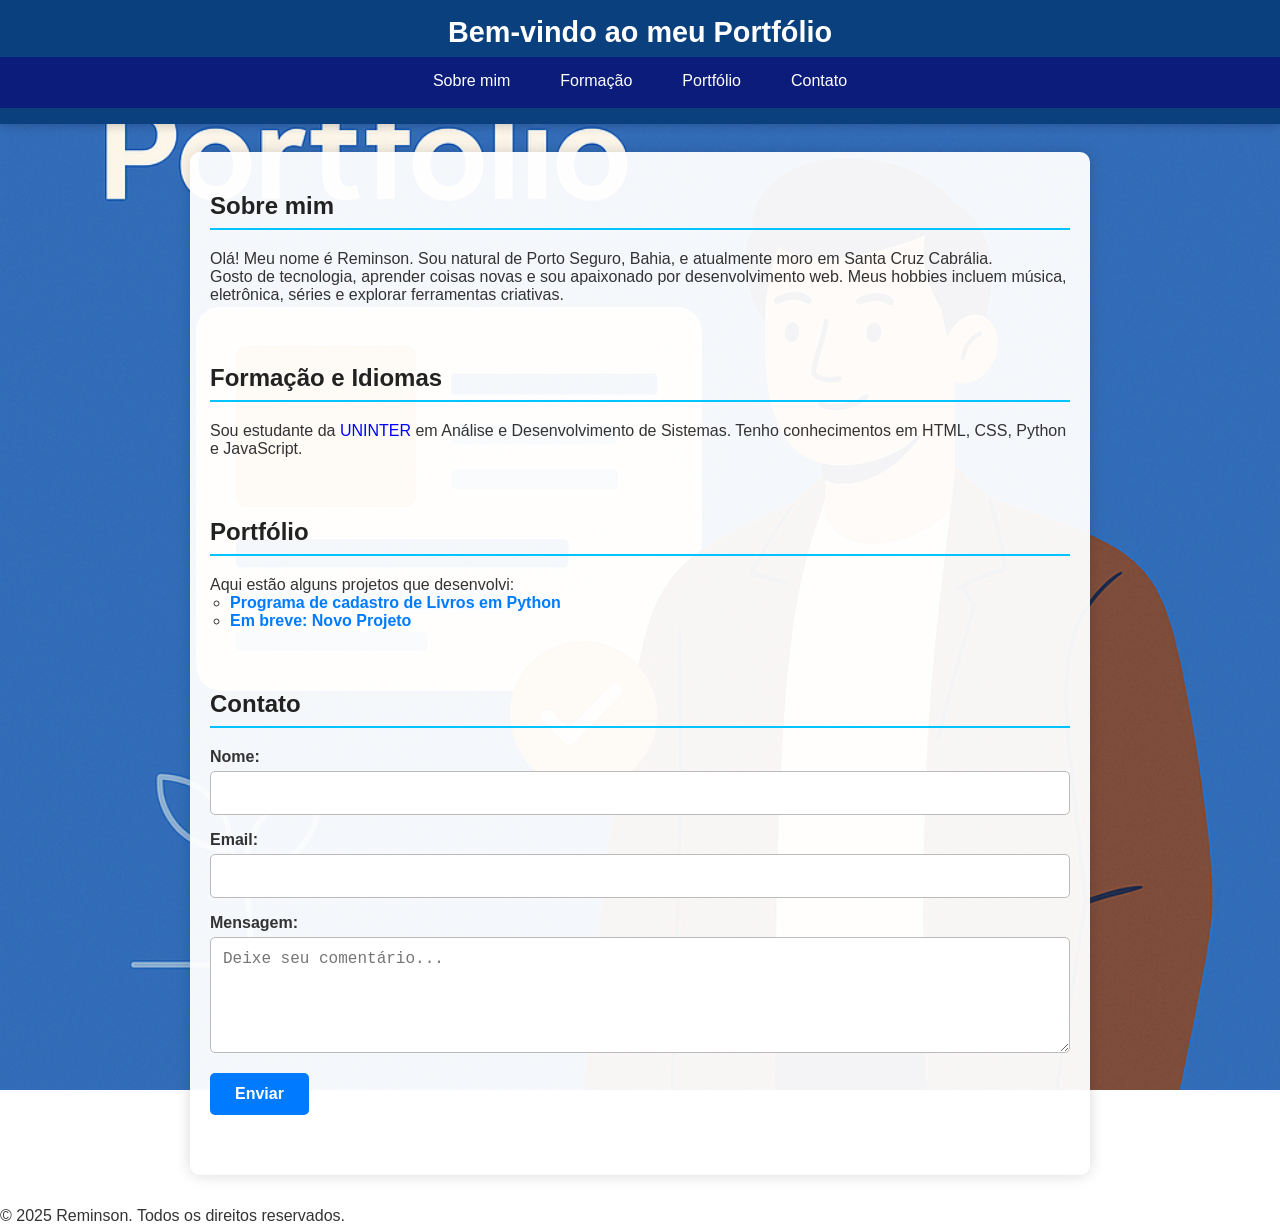
==== index.html @ 27b28b3c "segundo envio" ====
<!DOCTYPE html>
<html lang="pt-BR">
<head>
  <meta charset="UTF-8">
  <meta name="viewport" content="width=device-width, initial-scale=1.0">
  <title>Portfólio de Reminson</title>

  <link rel="stylesheet" href="estilo.css">
</head>
<body>

  <header>
    <h1>Bem-vindo ao meu Portfólio</h1>
    <nav>
      <ul>
       
        <li><a href="sobre.html">Sobre mim</a></li>
        <li><a href="formacao.html">Formação</a></li>
        <li><a href="portfolio.html">Portfólio</a></li>
      
        <li>
          <a href="submenu.html">Contato</a>
          <!-- O submenu fica dentro do <li> principal -->
          <ul class="submenu">
            <li><a href="https://www.linkedin.com/" target="_blank">LinkedIn</a></li>
            <li><a href="https://github.com/Reminsonrps" target="_blank">GitHub</a></li>
          </ul>
        </li>
      </ul>
    </nav>
  </header>


  <main>
    
    <section id="sobre">
      <h2>Sobre mim</h2>
   
      <p>Olá! Meu nome é Reminson. Sou natural de Porto Seguro, Bahia, e atualmente moro em Santa Cruz Cabrália.</p>
      <p>Gosto de tecnologia, aprender coisas novas e sou apaixonado por desenvolvimento web. Meus hobbies incluem música, eletrônica, séries e explorar ferramentas criativas.</p>
    </section>

    <section id="formacao">
      <h2>Formação e Idiomas</h2>
      <p>Sou estudante da <span style="color: blue;">UNINTER</span> em Análise e Desenvolvimento de Sistemas.
         Tenho conhecimentos em HTML, CSS, Python e JavaScript.</p>
    </section>

    <section id="portfolio">
      <h2>Portfólio</h2>
      <p>Aqui estão alguns projetos que desenvolvi:</p>
      <ul>
        <li><a href="https://github.com/Reminsonrps/Reminsonrps/blob/main/cadastro_livros.py" target="_blank">Programa de cadastro de Livros em Python</a></li>
        <li><a href="#" target="_blank">Em breve: Novo Projeto</a></li>
      </ul>
    </section>

    <section id="contato">
      <h2>Contato</h2>
  
      <form action="#" method="post">
        <div class="form-group">
          <label for="nome">Nome:</label>
          <input type="text" id="nome" name="nome" required>
        </div>

        <div class="form-group">
          <label for="email">Email:</label>
          <input type="email" id="email" name="email" required>
        </div>

        <div class="form-group">
          <label for="mensagem">Mensagem:</label>
          <textarea id="mensagem" name="mensagem" rows="5" placeholder="Deixe seu comentário..." required></textarea>
        </div>

        <button type="submit" class="submit-button">Enviar</button>
      </form>
    </section>
  </main>


  <footer>
    <p>© 2025 Reminson. Todos os direitos reservados.</p>
  </footer>

</body>
</html>
---- estilo.css ----
* {
  margin: 0;
  padding: 0;
  box-sizing: border-box;
}



body {
  font-family: 'Segoe UI', sans-serif;

  background-image: url("portifolio.png");
  background-size: cover;
  background-attachment: fixed;
  background-position: center;
  background-repeat: no-repeat;
  color: #333;

  padding-top: 120px;
}

/* --- Cabeçalho --- */
header {
  position: fixed;
  width: 100%;
  top: 0;
  left: 0;

  background-color: #0a407e;
  color: white;
  text-align: center;
  box-shadow: 0 2px 10px rgba(0,0,0,0.2);
  z-index: 1000; /* Garante que o header fique acima de outros conteúdos */
  padding: 1rem 0;
}

header h1 {
    font-size: 1.8rem;
    margin-bottom: 0.5rem;
}

/* --- Navegação Principal --- */
nav ul {
  list-style: none;
  background-color: #0c1c7a;
  display: flex;
  justify-content: center;
}

nav > ul > li {
  /*  position: relative para ser a referência do submenu */
  position: relative;
}

nav > ul > li > a {
  display: block;
  padding: 15px 25px;
  color: white;
  text-decoration: none;
  transition: background-color 0.3s, border-color 0.3s;

  border-bottom: 3px solid transparent;
}

nav > ul > li > a:hover {
    border-radius: 15px 15px 0 0  /* Borda arredondada no topo */;
    background-color: #1be7e7;
    color: #fff;

  border-bottom-color: #8a1667;
}

/* --- Submenu --- */
.submenu {

  display: none;

  position: absolute;
  top: 100%; /* Aparece logo abaixo do item pai */
  left: 0;
  background-color: #0c1c7a;
  list-style: none;
  padding: 10px 0;
  min-width: 180px;
  border-radius: 0 0 5px 5px;
  box-shadow: 0 4px 8px rgba(0,0,0,0.2);
}

.submenu li {
    width: 100%;
}

.submenu a {
  padding: 10px 20px;
  display: block;
  color: white;
  text-decoration: none;
  transition: background-color 0.3s;
}

.submenu a:hover {
  background-color: #1be7e7;
  color: #0c1c7a;
  font-weight: bold;
}

/* Mostra o submenu quando o mouse passa sobre o <li> pai */
nav > ul > li:hover > .submenu {
  display: block;
}

/* --- Conteúdo Principal --- */
main {
  max-width: 900px;
 
  margin: 2rem auto;
  padding: 20px;
  background-color: rgba(255, 255, 255, 0.95); /* Fundo branco com leve transparência */
  box-shadow: 0 0 15px rgba(0, 0, 0, 0.15);
  border-radius: 10px;
}



section {
  padding-top: 20px; /* Espaçamento para o conteúdo dentro da seção */
  margin-bottom: 40px;
}

section h2 {
  color: #222;
  border-bottom: 2px solid #00c3ff;
  padding-bottom: 8px;
  margin-bottom: 20px;
}

/* --- Lista de Projetos (seção Portfólio) --- */
#portfolio ul {
  list-style-type: circle;
  padding-left: 20px;
}

#portfolio ul a {
    color: #007bff;
    text-decoration: none;
    font-weight: bold;
}

#portfolio ul a:hover {
    text-decoration: underline;
    color: #0056b3;
}

/* --- Formulário --- */
.form-group {
  margin-bottom: 1rem;
}
.form-group label {
  display: block;
  margin-bottom: 5px;
  font-weight: bold;
}
.form-group input,
.form-group textarea {
  width: 100%;
  padding: 12px;
  border: 1px solid #bbb;
  border-radius: 5px;
  font-size: 16px;
}

button[type="submit"] {
  background-color: #007bff;
  color: white;
  padding: 12px 25px;
  border: none;
  border-radius: 5px;
  cursor: pointer;/* Botão de envio estilizado */
  font-weight: bold; /* Negrito para destacar o botão */
  font-size: 1rem;
  transition: background-color 0.3s ease;
}

button[type="submit"]:hover { /*efeito de hover no botão de envio*/
  background-color: #0056b3;/* Tema escuro mantido intencionalmente para destacar visualmente esta seção */
}
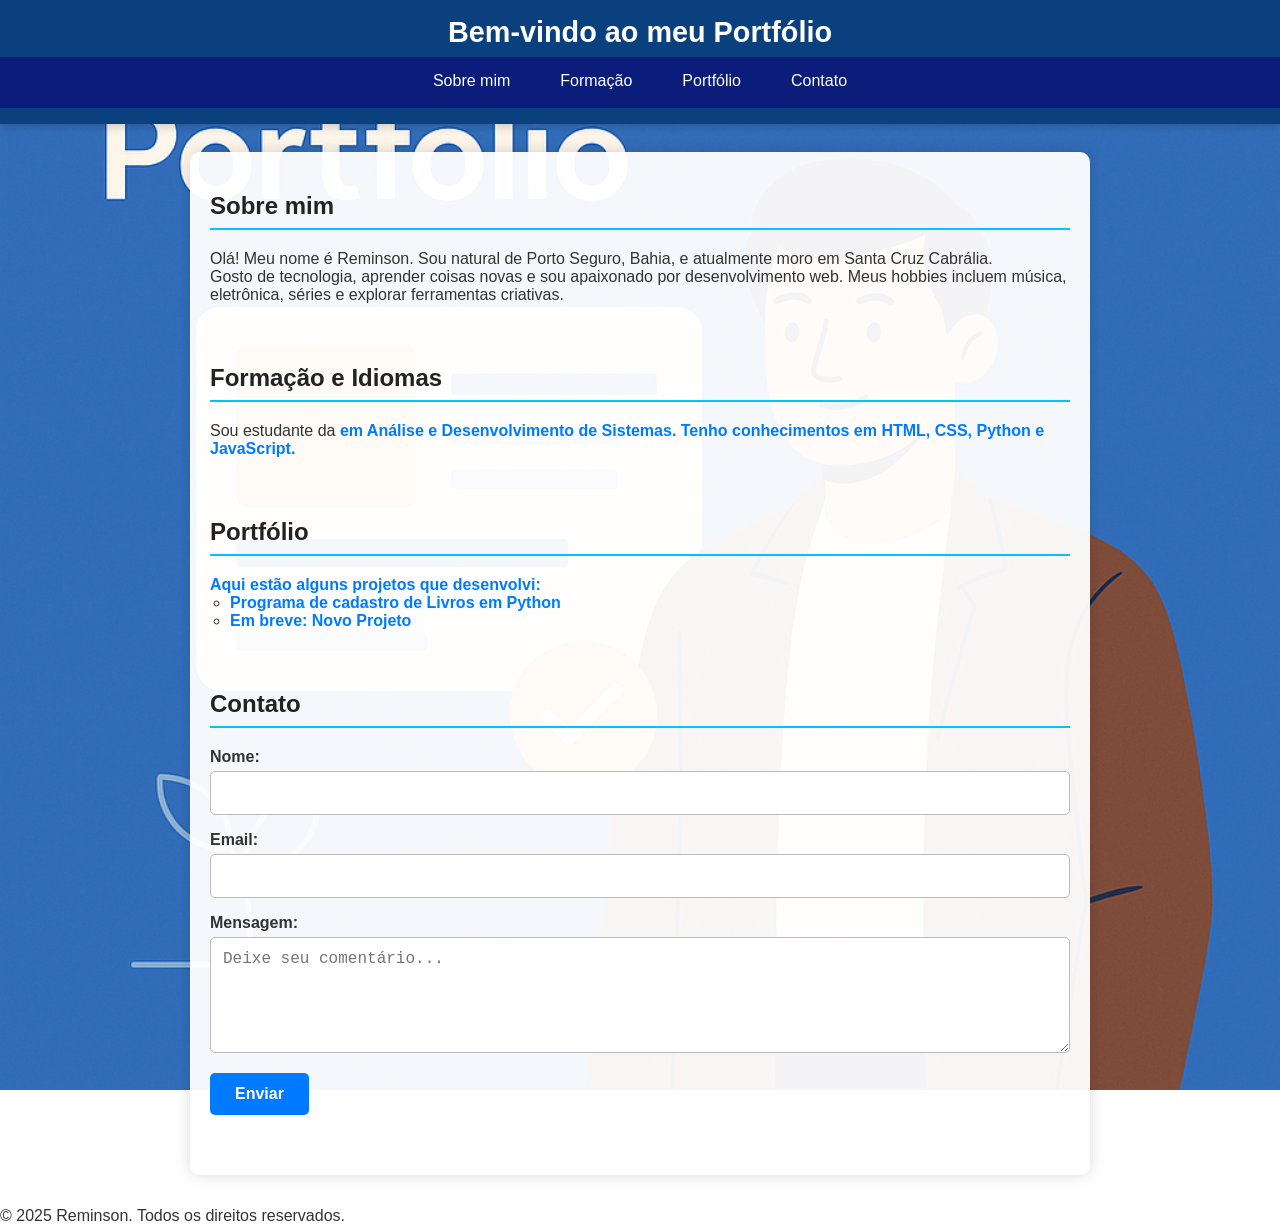
==== commit 28dc547b: "Update index.html Mais um link adicionado na section "formacao"" ====
--- a/index.html
+++ b/index.html
@@ -42,7 +42,13 @@
 
     <section id="formacao">
       <h2>Formação e Idiomas</h2>
-      <p>Sou estudante da <span style="color: blue;">UNINTER</span> em Análise e Desenvolvimento de Sistemas.
+      <p>Sou estudante da<a href="https://www.uninter.com/graduacao/a-distancia/?gad_source=1&gad_
+        campaignid=1685931051&gbraid=0AAAAAC8RN6I3Iyv0mw6DnQpOIxSLikW9v&gclid=CjwKCAjwg7PDBhBxEiwAf1
+        CVuxccuvXbNvY49lQBTGgmfOwpr0OC_aF-nBJODFx4KXXMw_FB_lSM8xoCfewQAvD_BwE&gclsrc=aw.ds" 
+        style=" font-weight: bold; 
+               text-decoration: none;
+               color: #007bff;
+              "> em Análise e Desenvolvimento de Sistemas.
          Tenho conhecimentos em HTML, CSS, Python e JavaScript.</p>
     </section>
 
@@ -85,4 +91,4 @@
   </footer>
 
 </body>
-</html>+</html>
--- a/estilo.css
+++ b/estilo.css
@@ -185,4 +185,23 @@
 
 button[type="submit"]:hover { /*efeito de hover no botão de envio*/
   background-color: #0056b3;/* Tema escuro mantido intencionalmente para destacar visualmente esta seção */
+}
+@media (max-width: 768px) {
+ section{
+     margin: 50px; /* Reduz a margem para telas menores */
+    width: 100%;
+  }
+
+  body {
+    margin: 20px; /* Reduz a margem para telas menores */
+    width: 100%;
+  }
+
+  header ul {
+    width: 100%; /* Ocupa quase toda a largura da tela */
+  }
+
+  h1 {
+    font-size: 1.5rem;
+  }
 }
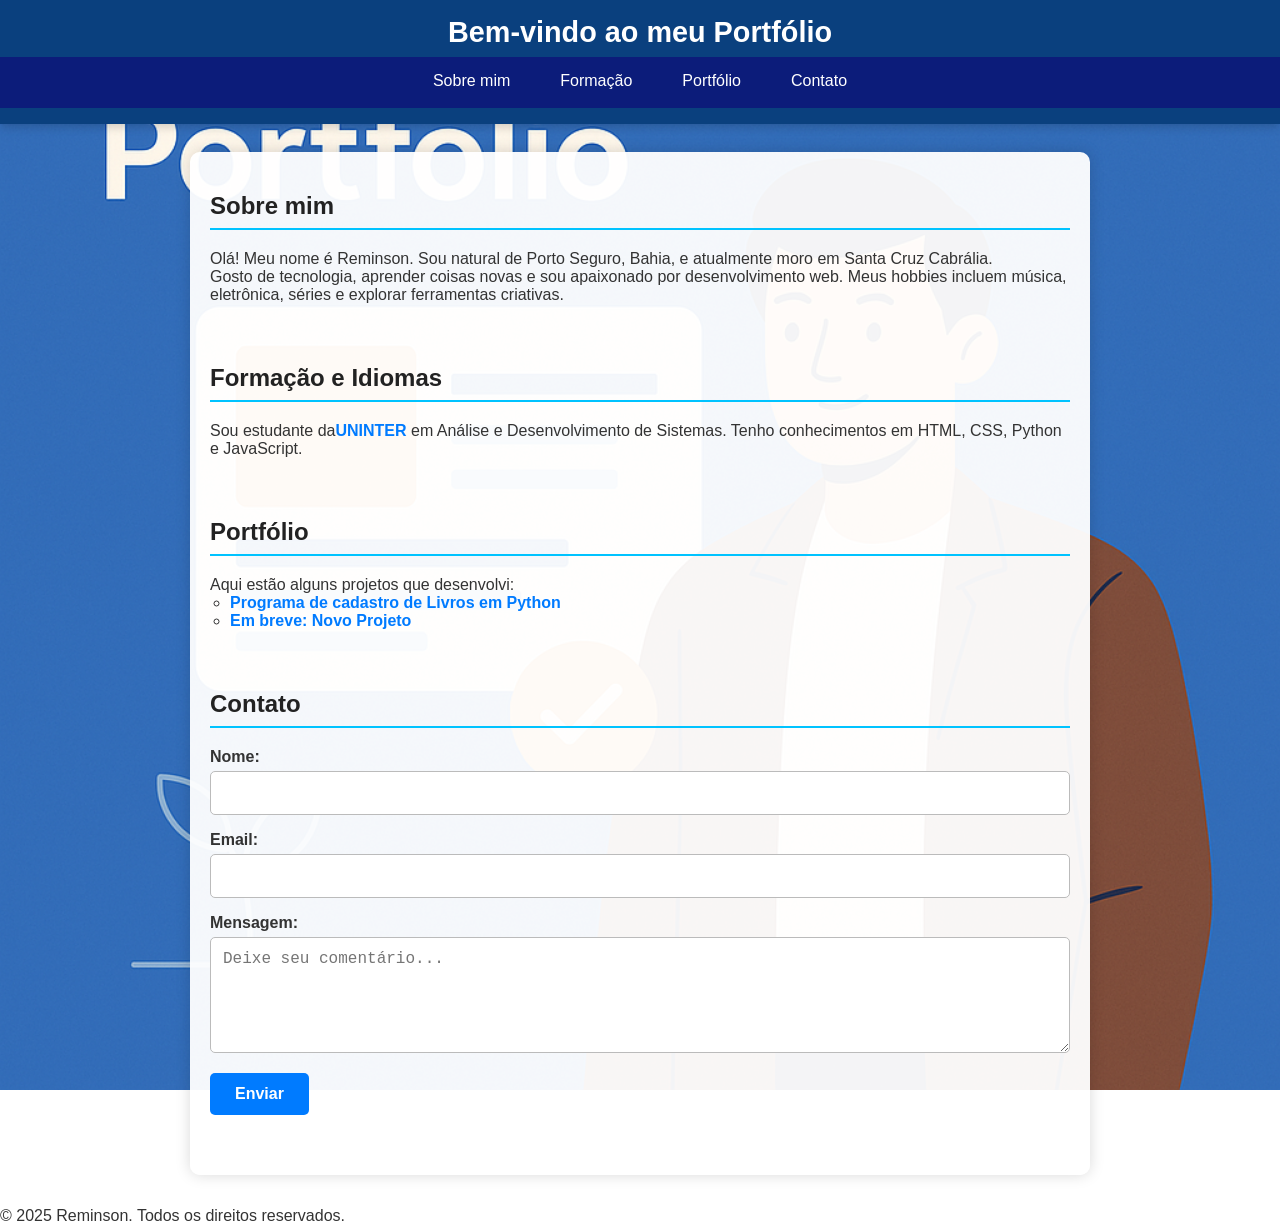
==== commit 7880c9ba: "Update index.html correção do link" ====
--- a/index.html
+++ b/index.html
@@ -48,7 +48,7 @@
         style=" font-weight: bold; 
                text-decoration: none;
                color: #007bff;
-              "> em Análise e Desenvolvimento de Sistemas.
+              ">UNINTER</a> em Análise e Desenvolvimento de Sistemas.
          Tenho conhecimentos em HTML, CSS, Python e JavaScript.</p>
     </section>
 
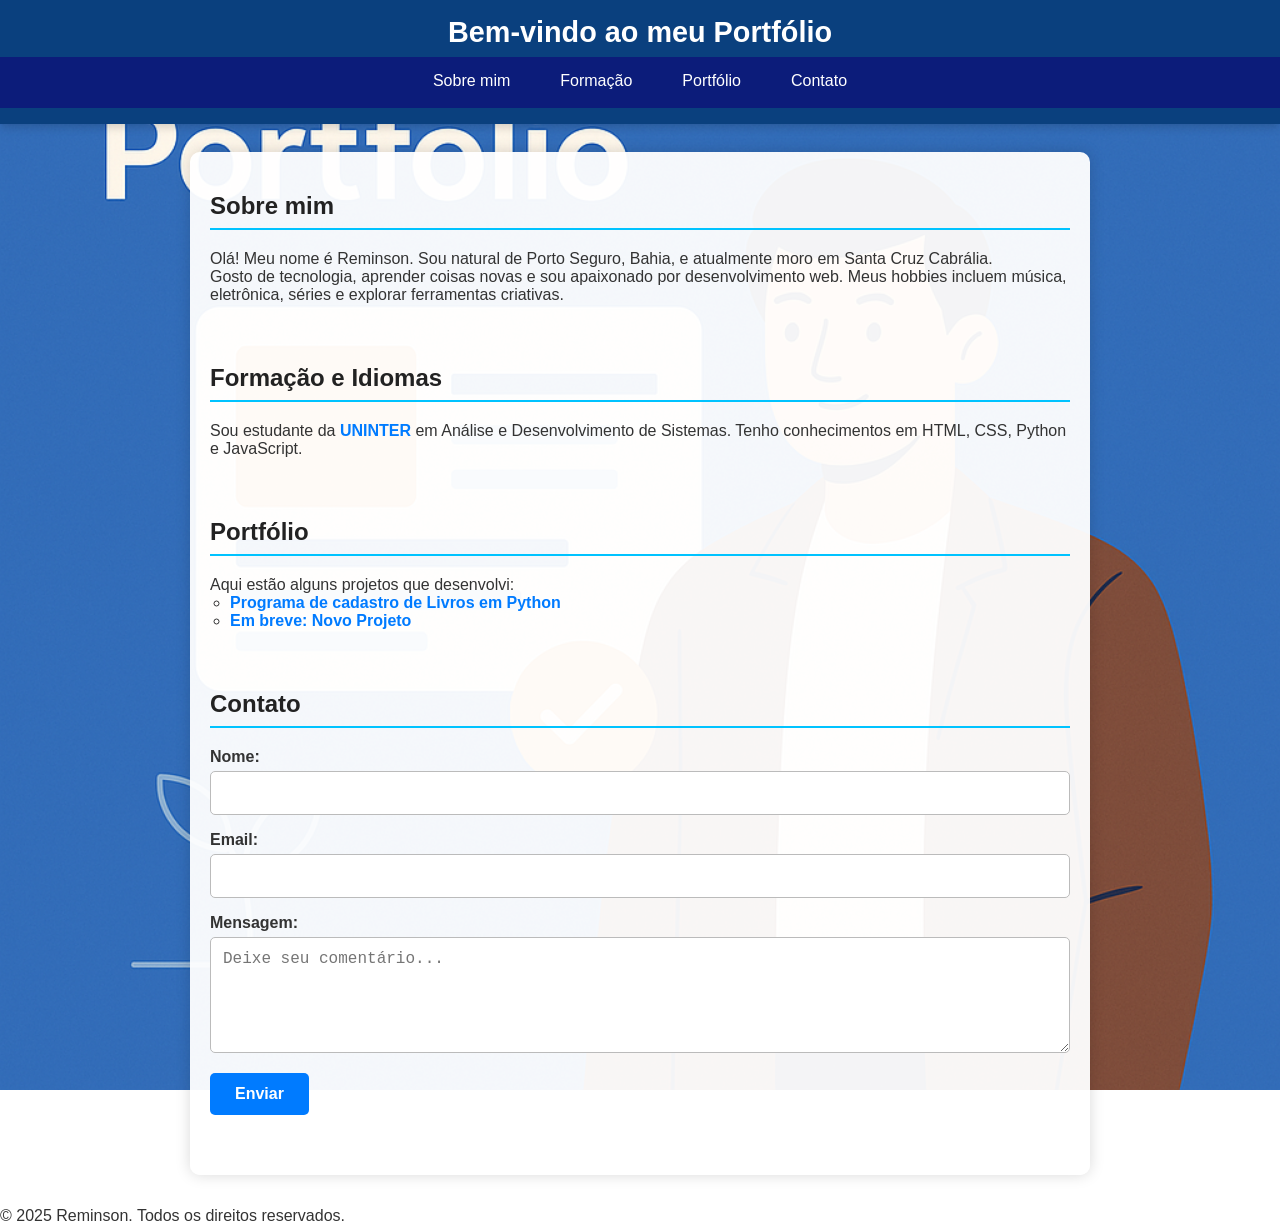
==== commit 8eae1e7f: "Update index.html" ====
--- a/index.html
+++ b/index.html
@@ -42,9 +42,7 @@
 
     <section id="formacao">
       <h2>Formação e Idiomas</h2>
-      <p>Sou estudante da<a href="https://www.uninter.com/graduacao/a-distancia/?gad_source=1&gad_
-        campaignid=1685931051&gbraid=0AAAAAC8RN6I3Iyv0mw6DnQpOIxSLikW9v&gclid=CjwKCAjwg7PDBhBxEiwAf1
-        CVuxccuvXbNvY49lQBTGgmfOwpr0OC_aF-nBJODFx4KXXMw_FB_lSM8xoCfewQAvD_BwE&gclsrc=aw.ds" 
+      <p>Sou estudante da <a href="https://www.uninter.com" 
         style=" font-weight: bold; 
                text-decoration: none;
                color: #007bff;
